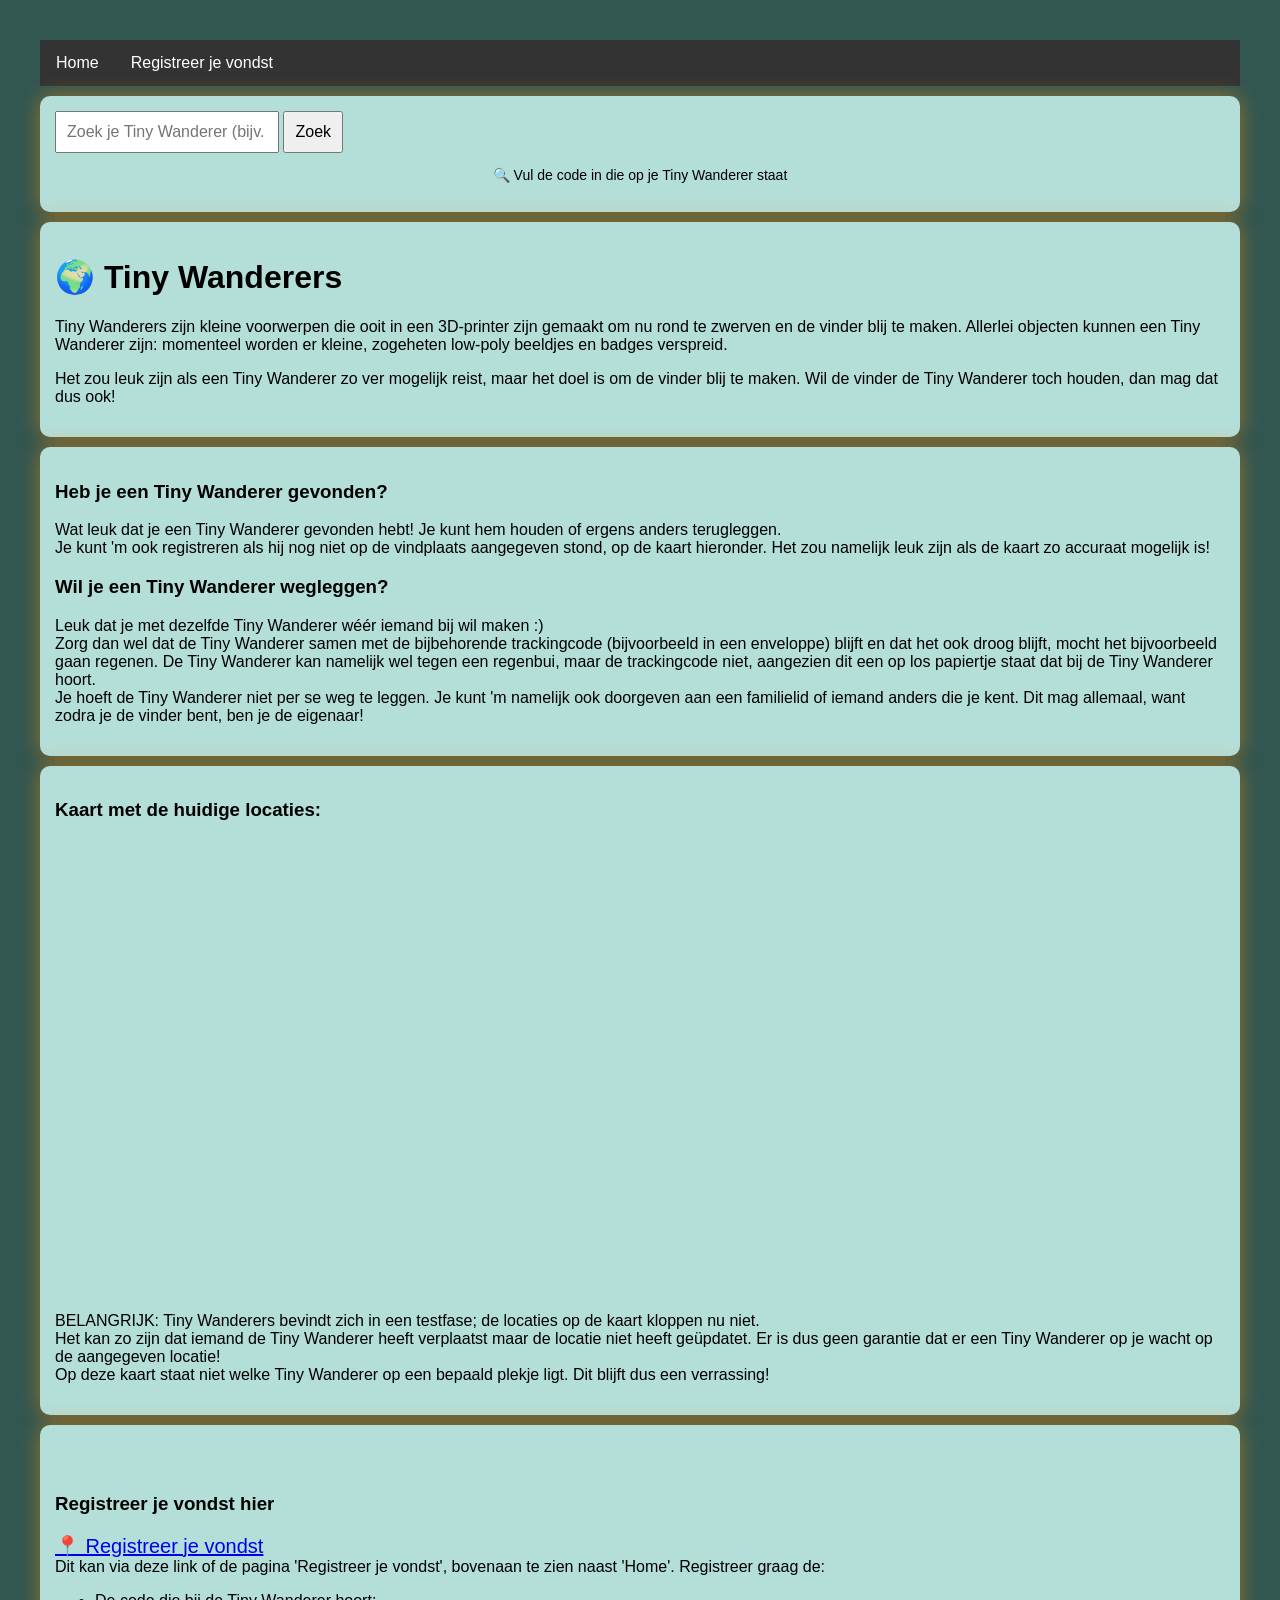
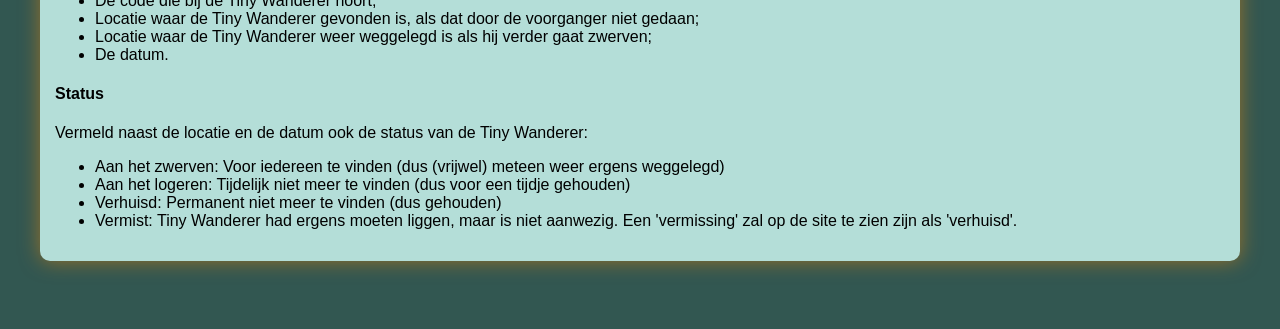
==== index.html @ 5d32182e "Update index.html" ====
<!DOCTYPE html>
<html>
<head>
  <title>Tiny Wanderers</title>
  <link rel="stylesheet" href="style.css">
  <meta name="viewport" content="width=device-width, initial-scale=1.0">
</head>
<body style="font-family: Arial; text-align: center; padding: 40px; text-align:start;">
<nav>
    <ul>
        <li><a href="/">Home</a></li>
        <li><a href="/track">Registreer je vondst</a></li>
    </ul>
</nav>
  <div class="card">
    <input type="text" id="searchInput" placeholder="Zoek je Tiny Wanderer (bijv. TW-001)">
    <button onclick="searchCode()">Zoek</button>
      <p style="text-align:center; font-size: 14px;">
  🔍   Vul de code in die op je Tiny Wanderer staat
      </p>
  </div>
  <div class="card">
    <h1>🌍 Tiny Wanderers</h1>
  
    <p style="text-align:start;">
    Tiny Wanderers zijn kleine voorwerpen die ooit in een 3D-printer zijn gemaakt om nu rond te zwerven en de vinder blij te maken.
    Allerlei objecten kunnen een Tiny Wanderer zijn: momenteel worden er kleine, zogeheten low-poly beeldjes en badges verspreid.
    </p>
    <p style="text-align:start;">
      Het zou leuk zijn als een Tiny Wanderer zo ver mogelijk reist, maar het doel is om de vinder blij te maken.
      Wil de vinder de Tiny Wanderer toch houden, dan mag dat dus ook!
    </p>
  </div>

  <div class="card">
    <p style="text-align:start;">
      <h3>Heb je een Tiny Wanderer gevonden?</h3>
      Wat leuk dat je een Tiny Wanderer gevonden hebt! Je kunt hem houden of ergens anders terugleggen. 
      <br>
      Je kunt 'm ook registreren als hij nog niet op de vindplaats aangegeven stond, op de kaart hieronder.
      Het zou namelijk leuk zijn als de kaart zo accuraat mogelijk is!
    </p>
    <p style="text-align:start;">
      <h3>Wil je een Tiny Wanderer wegleggen?</h3>
      Leuk dat je met dezelfde Tiny Wanderer wéér iemand bij wil maken :)
      <br>
      Zorg dan wel dat de Tiny Wanderer samen met de bijbehorende trackingcode (bijvoorbeeld in een enveloppe) blijft en dat het ook droog blijft, mocht het bijvoorbeeld gaan regenen.
      De Tiny Wanderer kan namelijk wel tegen een regenbui, maar de trackingcode niet, aangezien dit een op los papiertje staat dat bij de Tiny Wanderer hoort.
      <br>
      Je hoeft de Tiny Wanderer niet per se weg te leggen. Je kunt 'm namelijk ook doorgeven aan een familielid of iemand anders die je kent.
      Dit mag allemaal, want zodra je de vinder bent, ben je de eigenaar!
      </p>
    </div>

  <div class="card">
    <p style="text-align:start;">
      <h3>Kaart met de huidige locaties:</h3>
      <br>
      <iframe width="600" height="450" src="https://lookerstudio.google.com/embed/reporting/001e4517-e9d0-4b11-9407-870922b4c009/page/oHtuF&refresh=60" frameborder="0" style="border:0" allowfullscreen sandbox="allow-storage-access-by-user-activation allow-scripts allow-same-origin allow-popups allow-popups-to-escape-sandbox"></iframe>
      <br>
      BELANGRIJK: Tiny Wanderers bevindt zich in een testfase; de locaties op de kaart kloppen nu niet.
      <br>
      Het kan zo zijn dat iemand de Tiny Wanderer heeft verplaatst maar de locatie niet heeft geüpdatet. Er is dus geen garantie dat er een Tiny Wanderer op je wacht op de aangegeven locatie!
      <br>
      Op deze kaart staat niet welke Tiny Wanderer op een bepaald plekje ligt. Dit blijft dus een verrassing!
    </p>
  </div>

  <div  class="card">
  <p style="text-align:start;">
    <br>
    <h3> Registreer je vondst hier</h3>
        <a href="/track" style="font-size: 20px;">
    📍 Registreer je vondst
        <br>
  </a>
    Dit kan via deze link of de pagina 'Registreer je vondst', bovenaan te zien naast 'Home'. Registreer graag de:
    <ul style="text-align:start;">
      <li>De code die bij de Tiny Wanderer hoort;</li>
      <li>Locatie waar de Tiny Wanderer gevonden is, als dat door de voorganger niet gedaan;</li>
      <li>Locatie waar de Tiny Wanderer weer weggelegd is als hij verder gaat zwerven;</li>
      <li>De datum.</li>
    </ul>
  <h4>Status</h4>
    Vermeld naast de locatie en de datum ook de status van de Tiny Wanderer: 
    <ul style="text-align:start;">
      <li>Aan het zwerven: Voor iedereen te vinden (dus (vrijwel) meteen weer ergens weggelegd) </li> 
      <li>Aan het logeren: Tijdelijk niet meer te vinden (dus voor een tijdje gehouden) </li>
      <li>Verhuisd: Permanent niet meer te vinden (dus gehouden) </li>
      <li>Vermist: Tiny Wanderer had ergens moeten liggen, maar is niet aanwezig. Een 'vermissing' zal op de site te zien zijn als 'verhuisd'. </li>
    </ul>
  </p>
</div>
  
  <br>

  
  <script>
  function searchCode() {
    let input = document.getElementById("searchInput").value.trim().toUpperCase();
  
    // basis validatie
    if (!input.startsWith("TW-")) {
      alert("Gebruik een code die start met 'TW-'.");
      return;
    }
  
    // alleen eerste deel gebruiken (TW-001)
    const shortCode = input.split("-").slice(0,2).join("-");
  
    window.location.href = "/" + shortCode;
  }
  </script>
   <script>
  document.getElementById("searchInput").addEventListener("keypress", function(e) {
    if (e.key === "Enter") {
      searchCode();
    }
  });
  </script>
</body>
</html>
---- style.css ----
nav ul {
    list-style-type: none; /* Verwijdert opsommingstekens */
    margin: 0;
    padding: 0;
    background-color: #333;
    overflow: hidden;
}

nav li {
    float: left; /* Zorgt voor een horizontaal menu */
}

nav li a {
    display: block;
    color: white;
    text-align: start;
    padding: 14px 16px;
    text-decoration: none; /* Verwijdert onderstreping */
}

nav li a:hover {
    background-color: #111; /* Kleur bij 'hover' */
}

body {
  font-family: Arial, sans-serif;
  background: rgba(50, 87, 81, 1.0);
  margin: 0;
  padding: 20px;
}

.container {
  max-width: 800px;
  margin: auto;
}

.card {
  background: rgba(180, 222, 216, 1.0); /* lichter groen */
  padding: 15px;
  margin: 10px 0;
  border-radius: 10px;
  box-shadow: 0 0 20px rgba(255, 140, 0, 0.5); /* oranje glow */
}

h1, h2 {
  text-align: start;
}

.stat {
  font-size: 18px;
  margin: 5px 0;
}

.message {
  font-style: italic;
  color: #555;
}
.navbar {
  display: flex;
  justify-content: center;
  gap: 10px;
  margin-bottom: 20px;
}

#searchInput {
  padding: 10px;
  font-size: 16px;
  width: 200px;
}

button {
  padding: 10px;
  font-size: 16px;
  cursor: pointer;
}
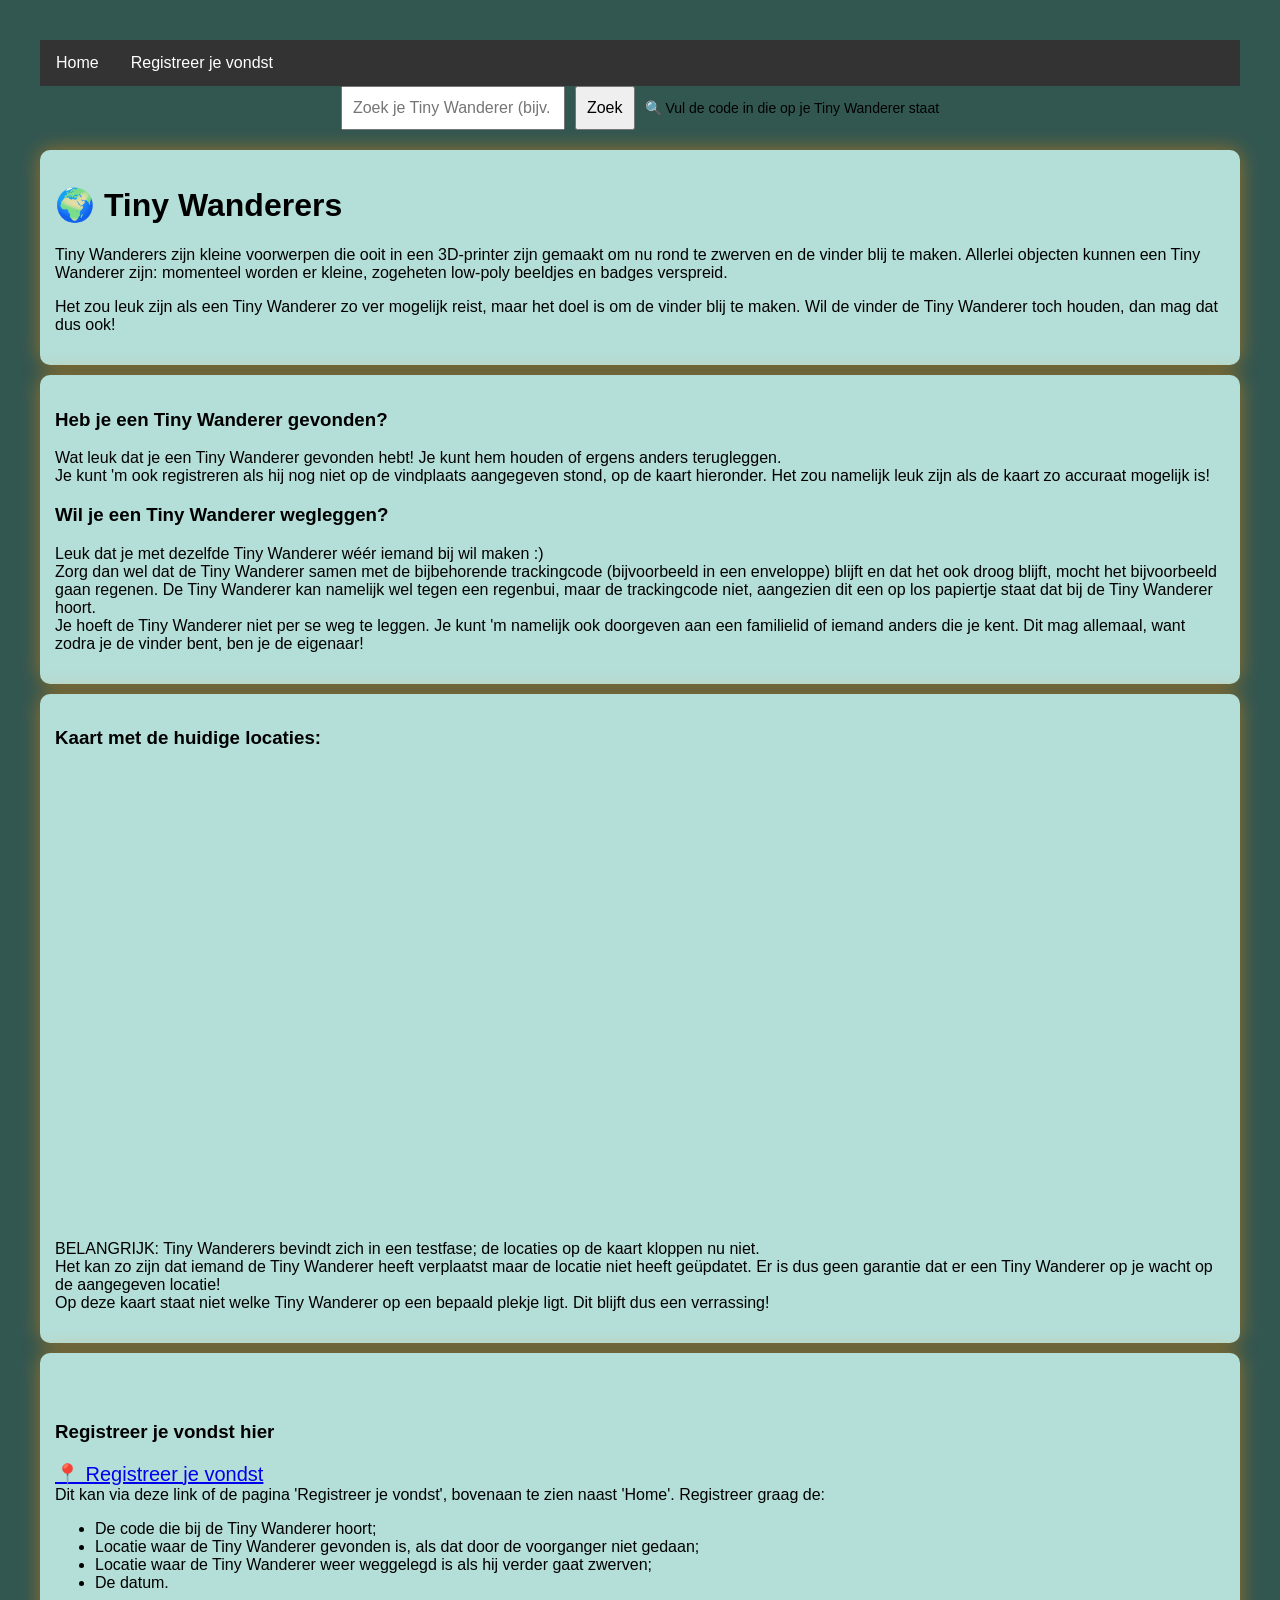
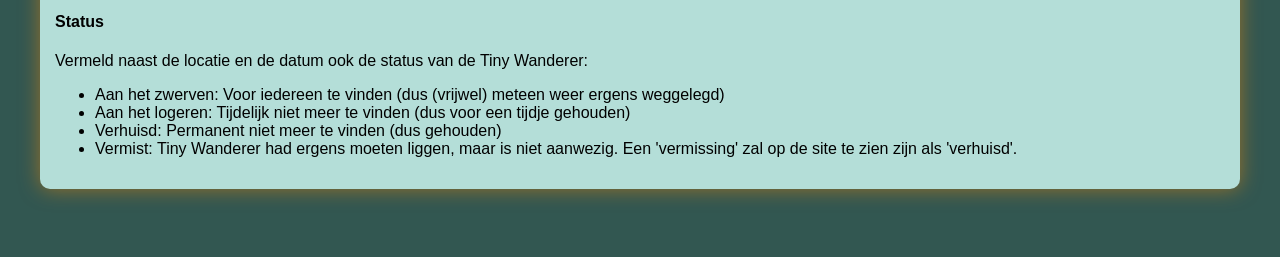
==== commit f6c9be67: "Update index.html" ====
--- a/index.html
+++ b/index.html
@@ -12,7 +12,7 @@
         <li><a href="/track">Registreer je vondst</a></li>
     </ul>
 </nav>
-  <div class="card">
+  <div class="navbar">
     <input type="text" id="searchInput" placeholder="Zoek je Tiny Wanderer (bijv. TW-001)">
     <button onclick="searchCode()">Zoek</button>
       <p style="text-align:center; font-size: 14px;">
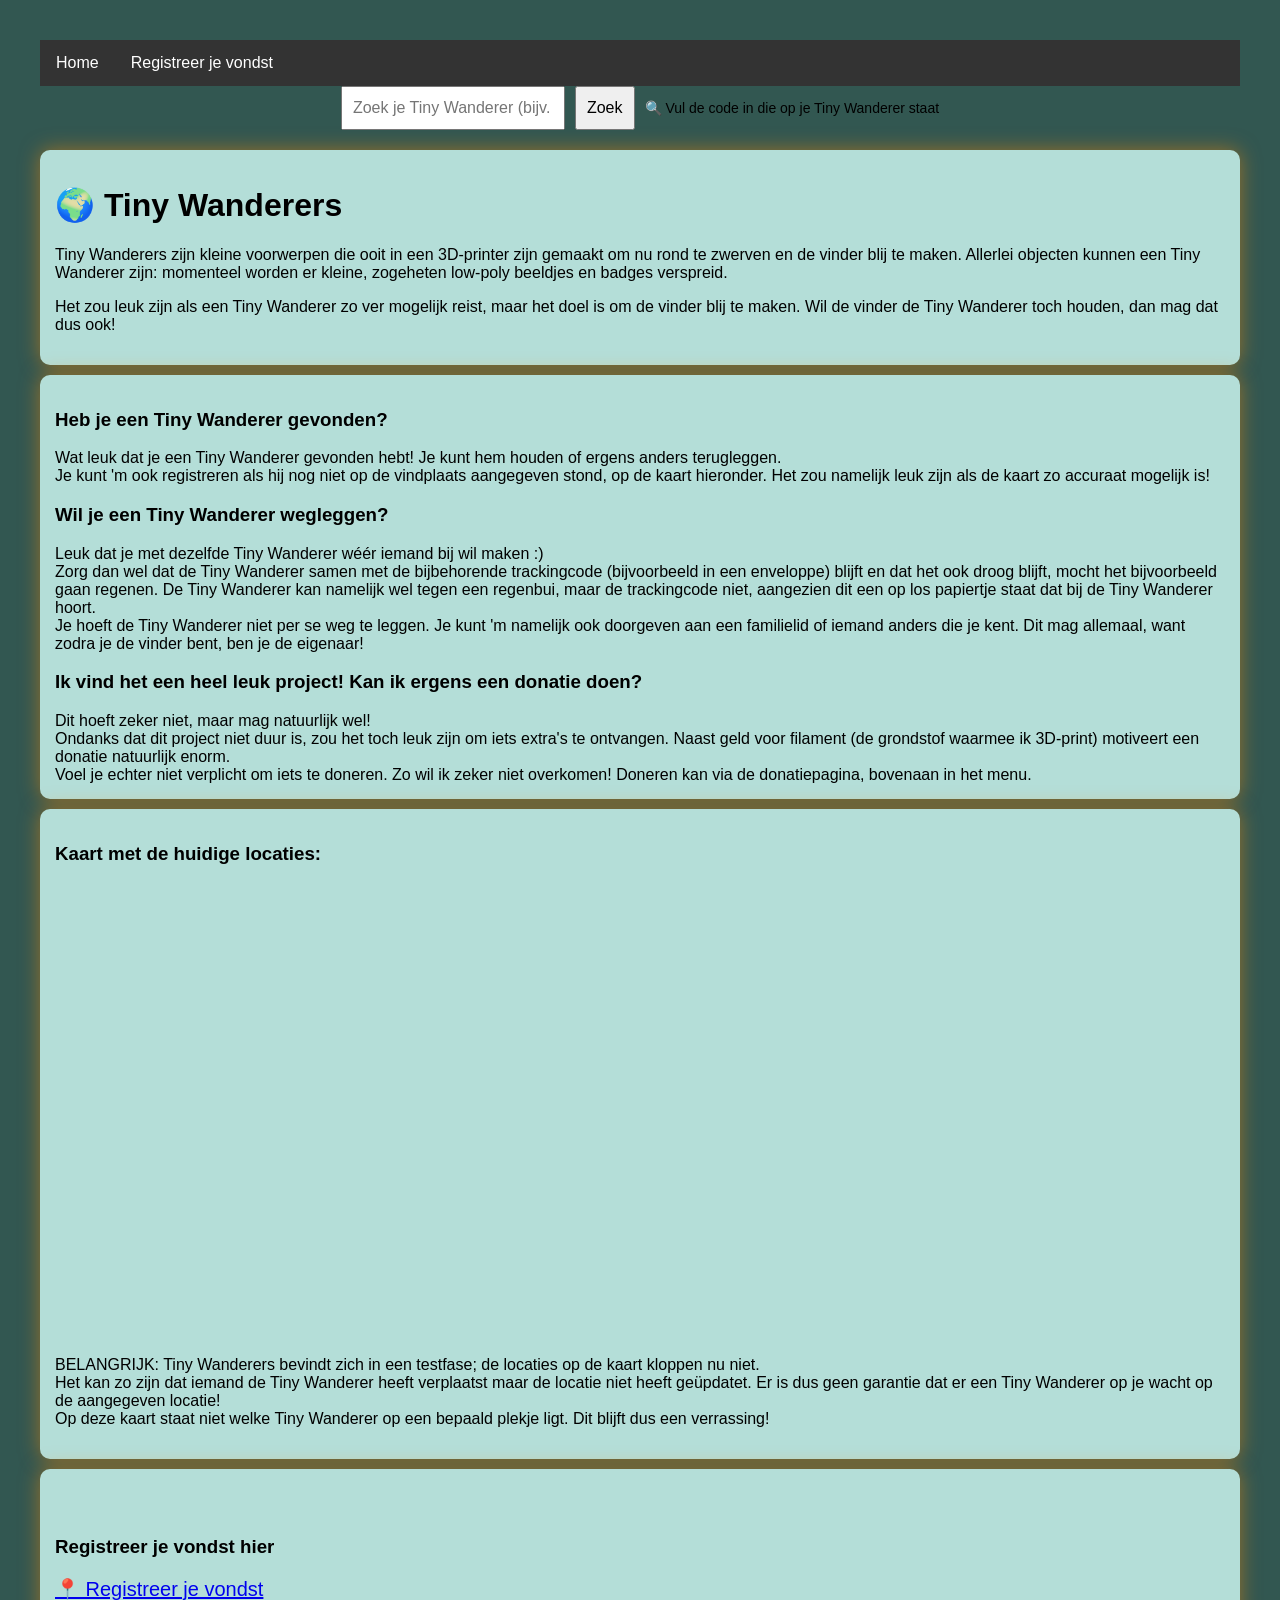
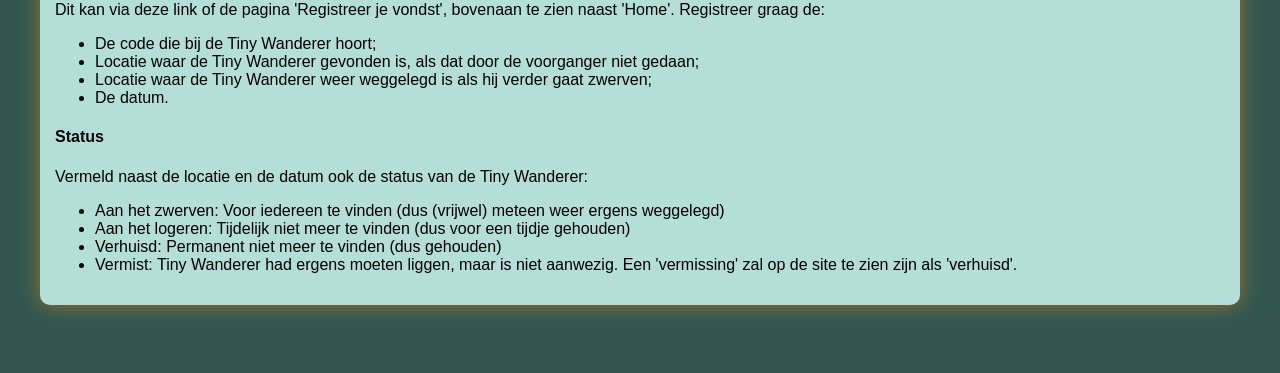
==== commit d56600bf: "Update index.html" ====
--- a/index.html
+++ b/index.html
@@ -50,6 +50,17 @@
       Je hoeft de Tiny Wanderer niet per se weg te leggen. Je kunt 'm namelijk ook doorgeven aan een familielid of iemand anders die je kent.
       Dit mag allemaal, want zodra je de vinder bent, ben je de eigenaar!
       </p>
+     <p style="text-align:start;">
+       <h3>Ik vind het een heel leuk project! Kan ik ergens een donatie doen?</h3>
+       Dit hoeft zeker niet, maar mag natuurlijk wel!
+       <br> 
+       Ondanks dat dit project niet duur is, zou het toch leuk zijn om iets extra's te ontvangen.
+       Naast geld voor filament (de grondstof waarmee ik 3D-print) motiveert een donatie natuurlijk enorm.
+       <br>
+       Voel je echter niet verplicht om iets te doneren. Zo wil ik zeker niet overkomen! Doneren kan via de donatiepagina, bovenaan in het menu.
+      
+
+        
     </div>
 
   <div class="card">
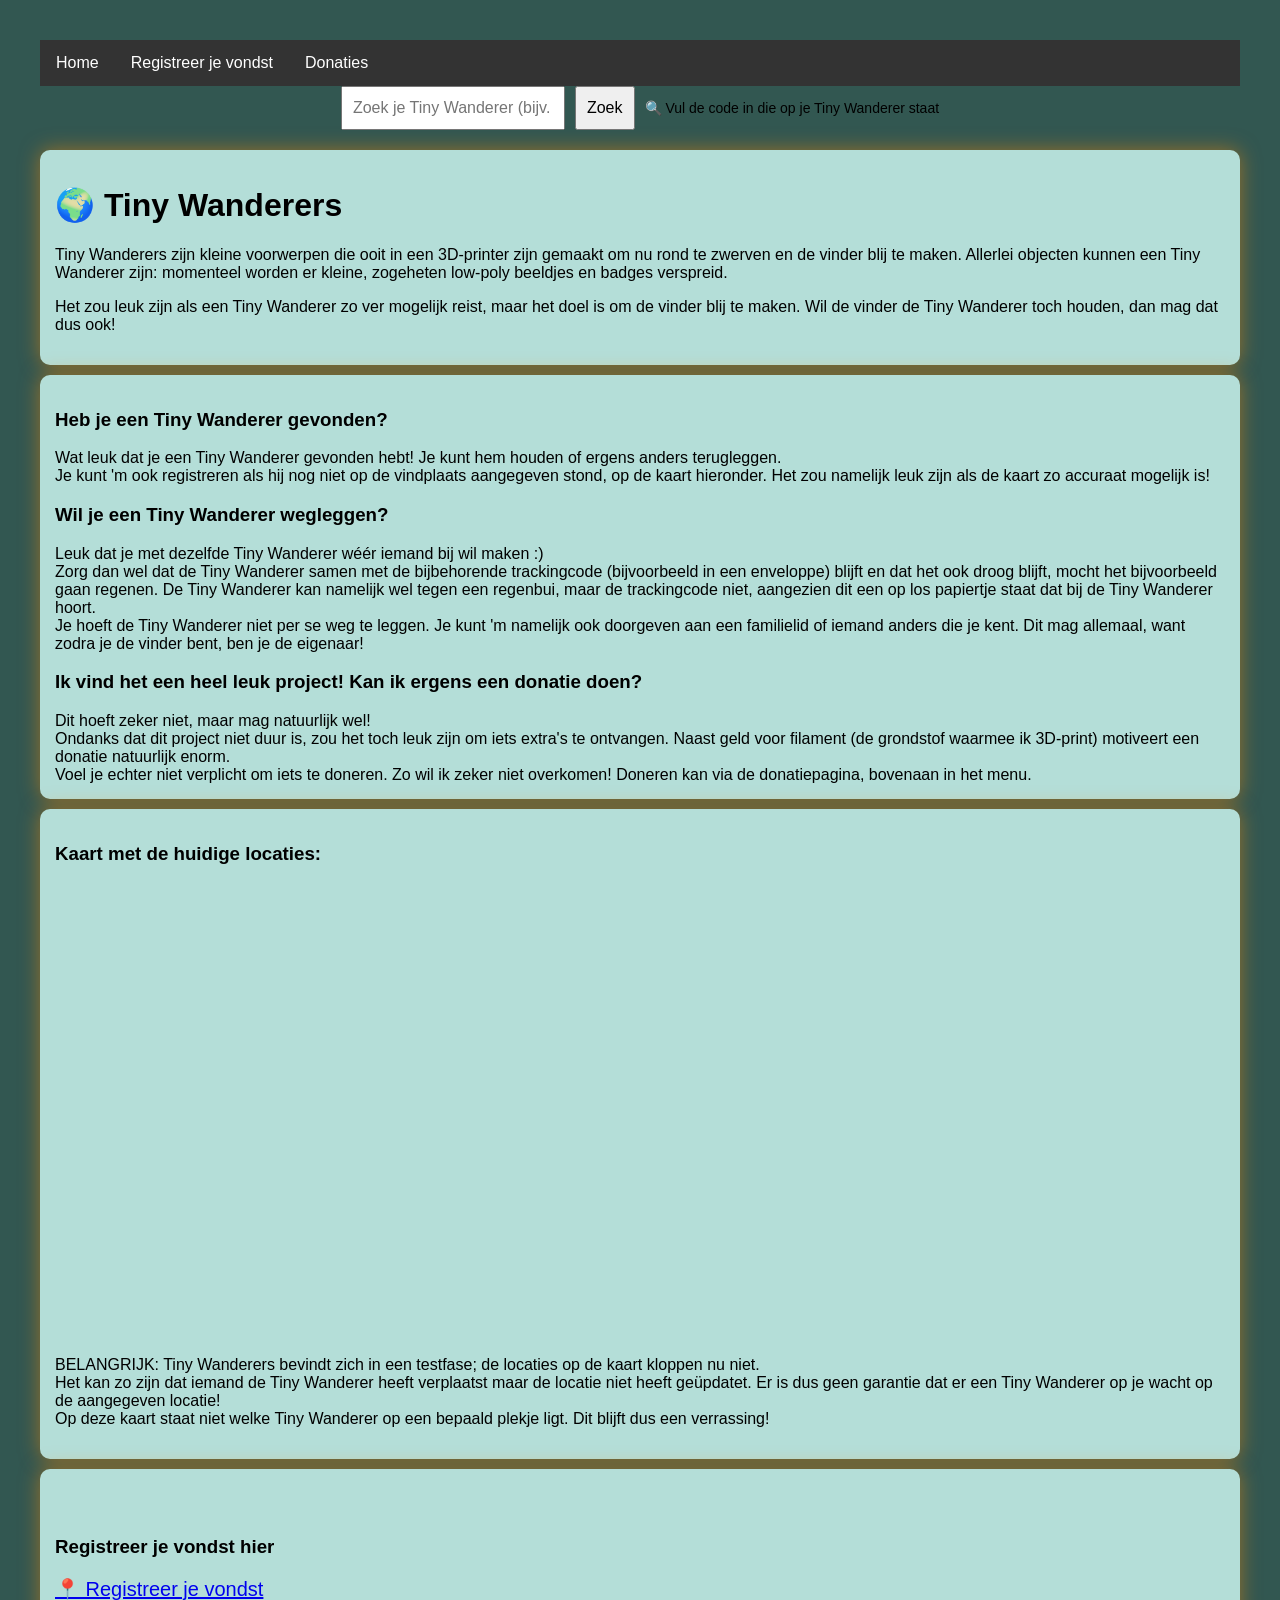
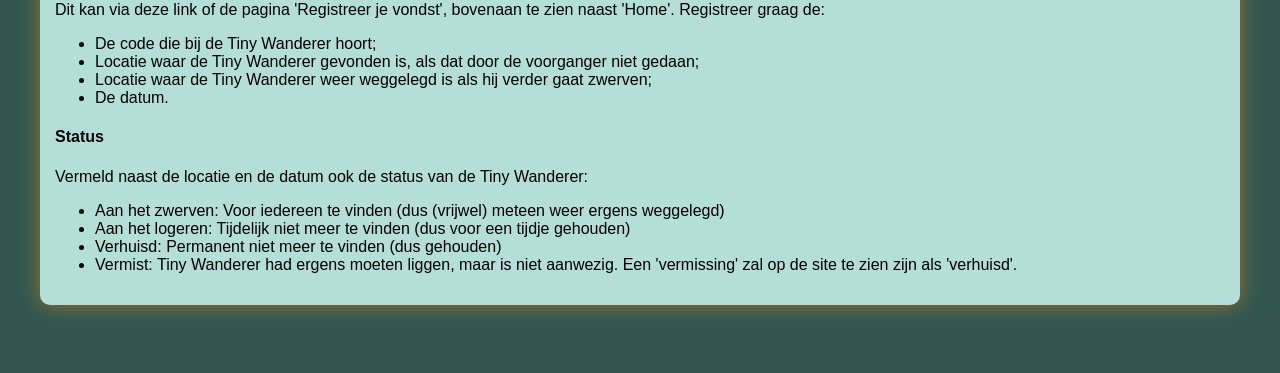
==== commit 004b4d63: "Update index.html" ====
--- a/index.html
+++ b/index.html
@@ -10,6 +10,7 @@
     <ul>
         <li><a href="/">Home</a></li>
         <li><a href="/track">Registreer je vondst</a></li>
+        <li><a href="/donations">Donaties</a></li>
     </ul>
 </nav>
   <div class="navbar">
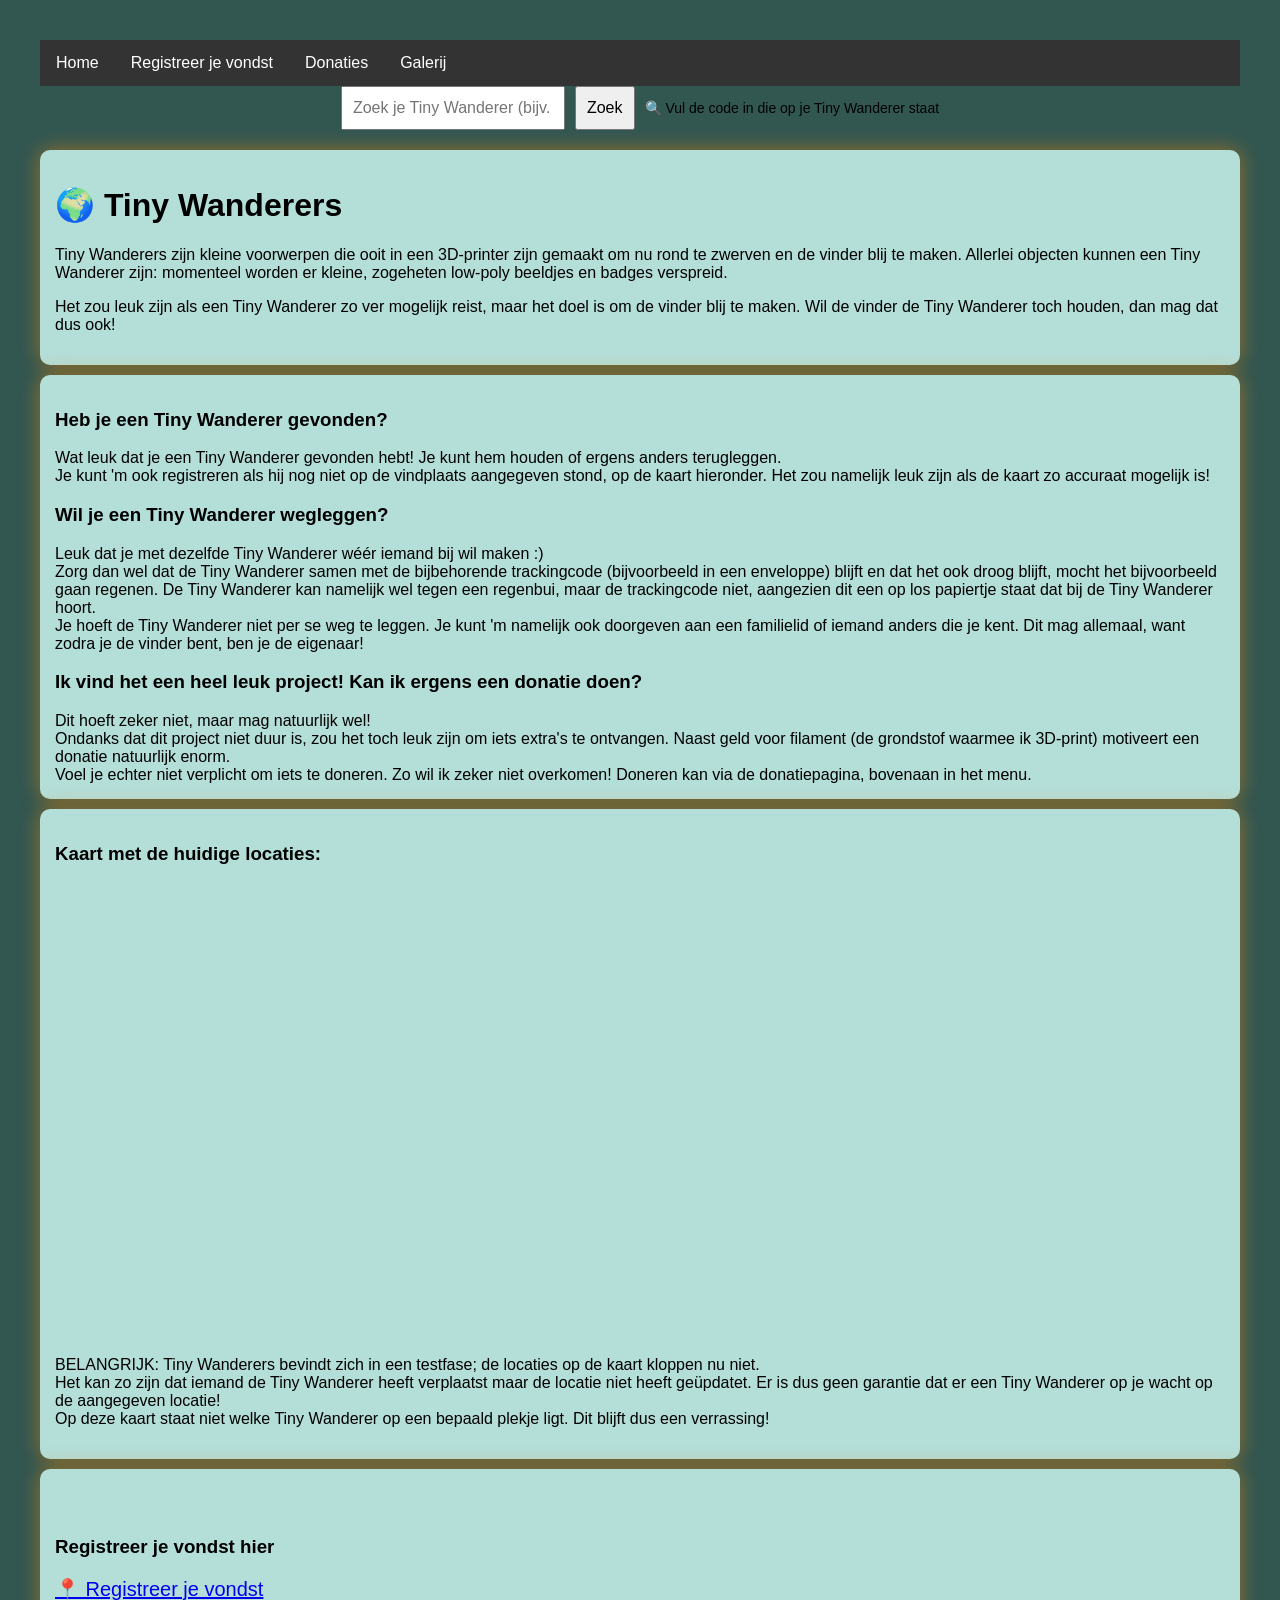
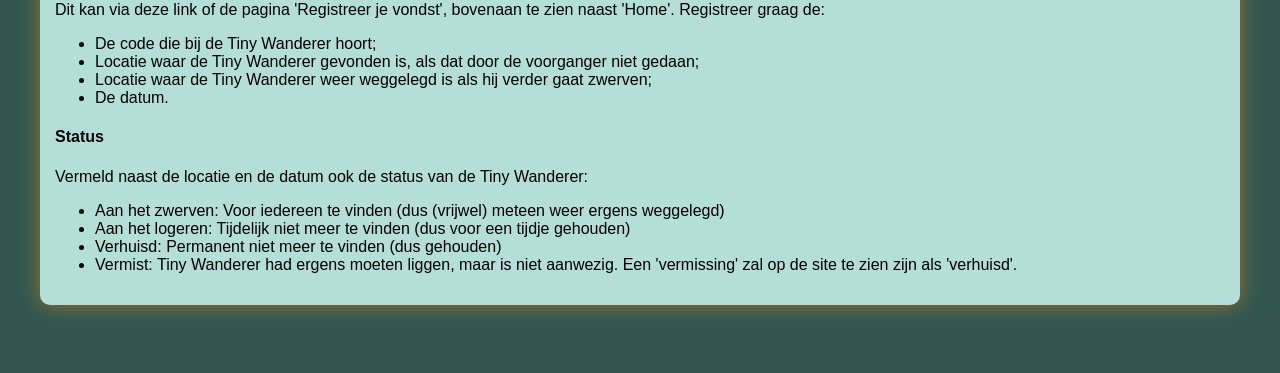
==== commit 705003b4: "Update index.html" ====
--- a/index.html
+++ b/index.html
@@ -11,6 +11,7 @@
         <li><a href="/">Home</a></li>
         <li><a href="/track">Registreer je vondst</a></li>
         <li><a href="/donations">Donaties</a></li>
+        <li><a href="/gallery">Galerij</a></li>
     </ul>
 </nav>
   <div class="navbar">
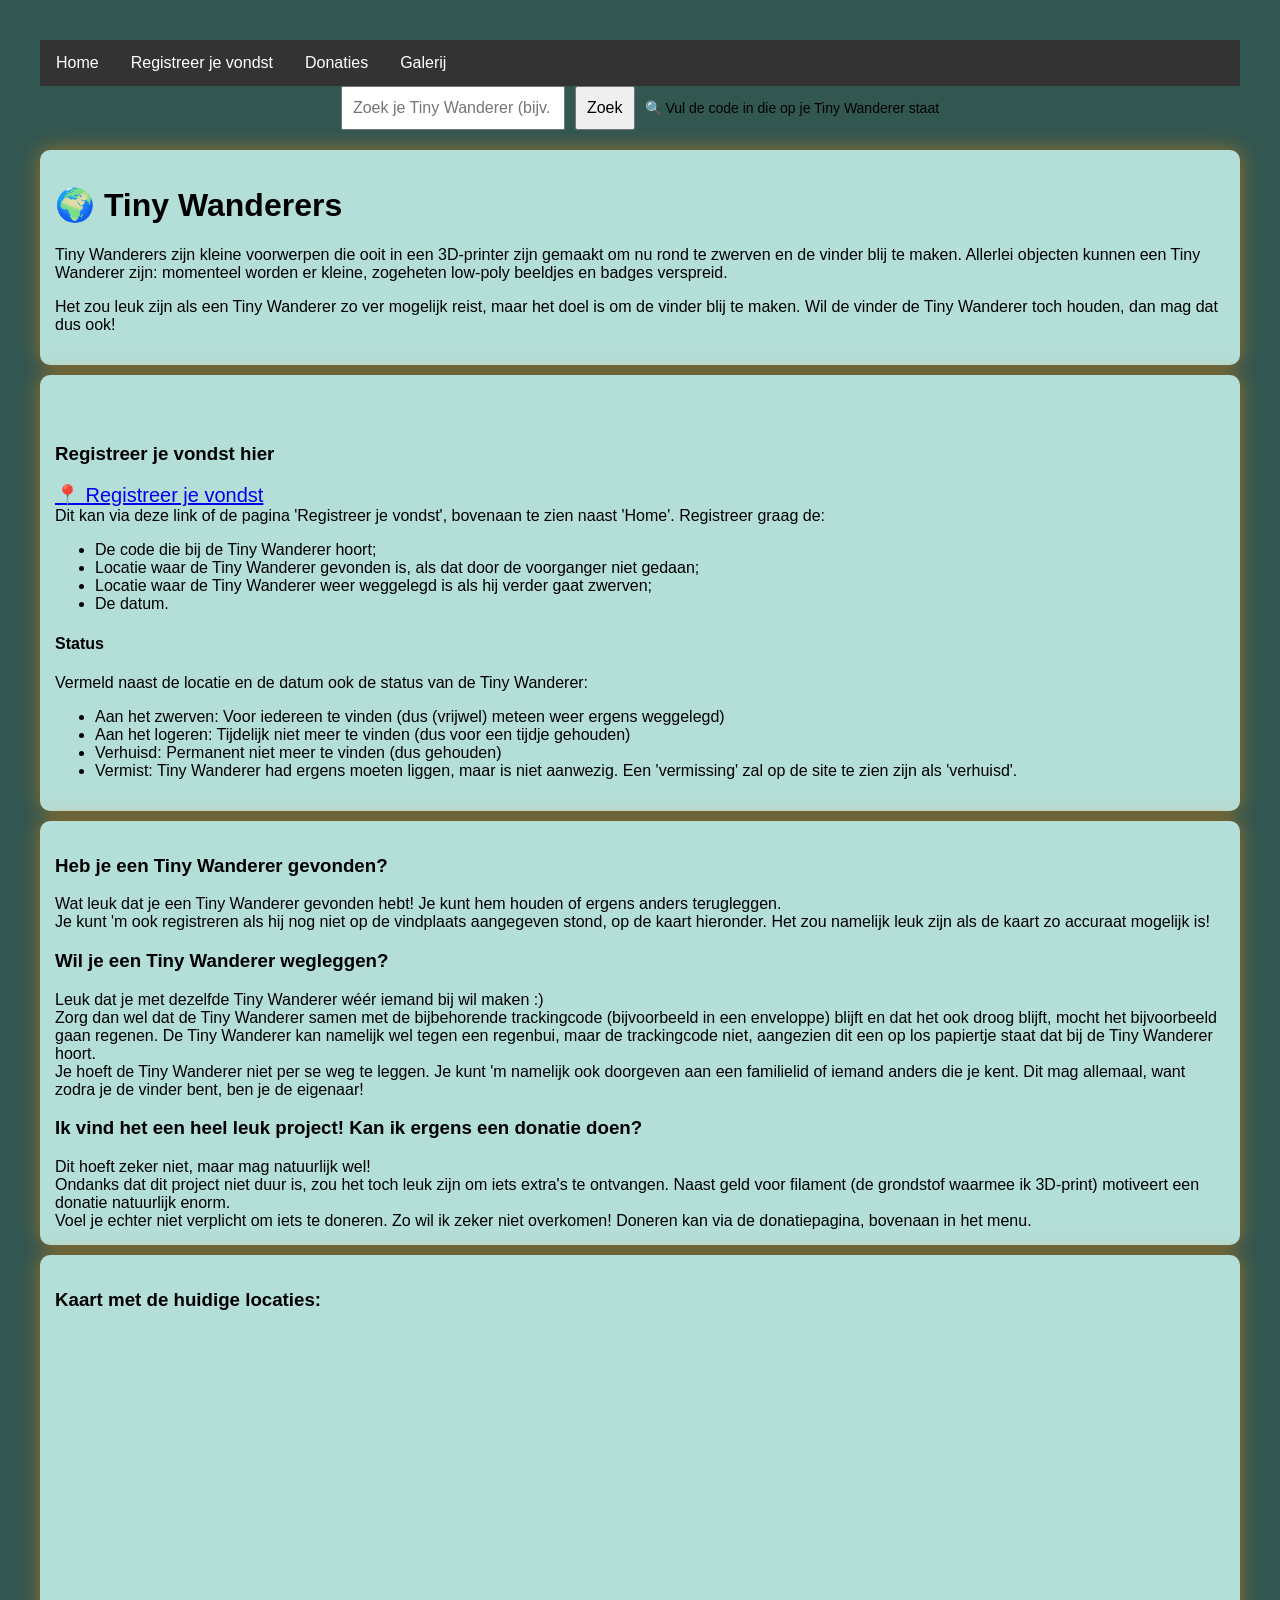
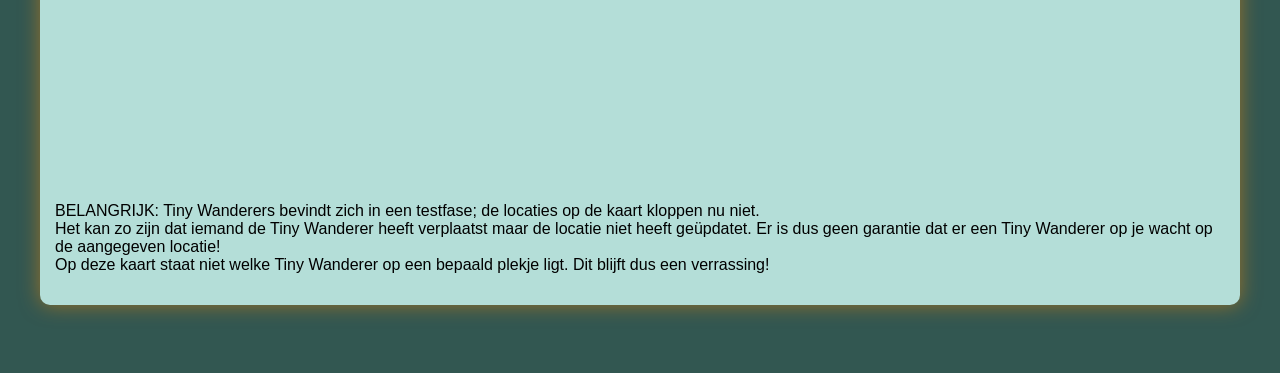
==== commit 490f0a91: "Update index.html" ====
--- a/index.html
+++ b/index.html
@@ -33,7 +33,31 @@
       Wil de vinder de Tiny Wanderer toch houden, dan mag dat dus ook!
     </p>
   </div>
-
+  <div  class="card">
+  <p style="text-align:start;">
+    <br>
+    <h3> Registreer je vondst hier</h3>
+        <a href="/track" style="font-size: 20px;">
+    📍 Registreer je vondst
+        <br>
+  </a>
+    Dit kan via deze link of de pagina 'Registreer je vondst', bovenaan te zien naast 'Home'. Registreer graag de:
+    <ul style="text-align:start;">
+      <li>De code die bij de Tiny Wanderer hoort;</li>
+      <li>Locatie waar de Tiny Wanderer gevonden is, als dat door de voorganger niet gedaan;</li>
+      <li>Locatie waar de Tiny Wanderer weer weggelegd is als hij verder gaat zwerven;</li>
+      <li>De datum.</li>
+    </ul>
+  <h4>Status</h4>
+    Vermeld naast de locatie en de datum ook de status van de Tiny Wanderer: 
+    <ul style="text-align:start;">
+      <li>Aan het zwerven: Voor iedereen te vinden (dus (vrijwel) meteen weer ergens weggelegd) </li> 
+      <li>Aan het logeren: Tijdelijk niet meer te vinden (dus voor een tijdje gehouden) </li>
+      <li>Verhuisd: Permanent niet meer te vinden (dus gehouden) </li>
+      <li>Vermist: Tiny Wanderer had ergens moeten liggen, maar is niet aanwezig. Een 'vermissing' zal op de site te zien zijn als 'verhuisd'. </li>
+    </ul>
+  </p>
+</div>
   <div class="card">
     <p style="text-align:start;">
       <h3>Heb je een Tiny Wanderer gevonden?</h3>
@@ -78,32 +102,6 @@
       Op deze kaart staat niet welke Tiny Wanderer op een bepaald plekje ligt. Dit blijft dus een verrassing!
     </p>
   </div>
-
-  <div  class="card">
-  <p style="text-align:start;">
-    <br>
-    <h3> Registreer je vondst hier</h3>
-        <a href="/track" style="font-size: 20px;">
-    📍 Registreer je vondst
-        <br>
-  </a>
-    Dit kan via deze link of de pagina 'Registreer je vondst', bovenaan te zien naast 'Home'. Registreer graag de:
-    <ul style="text-align:start;">
-      <li>De code die bij de Tiny Wanderer hoort;</li>
-      <li>Locatie waar de Tiny Wanderer gevonden is, als dat door de voorganger niet gedaan;</li>
-      <li>Locatie waar de Tiny Wanderer weer weggelegd is als hij verder gaat zwerven;</li>
-      <li>De datum.</li>
-    </ul>
-  <h4>Status</h4>
-    Vermeld naast de locatie en de datum ook de status van de Tiny Wanderer: 
-    <ul style="text-align:start;">
-      <li>Aan het zwerven: Voor iedereen te vinden (dus (vrijwel) meteen weer ergens weggelegd) </li> 
-      <li>Aan het logeren: Tijdelijk niet meer te vinden (dus voor een tijdje gehouden) </li>
-      <li>Verhuisd: Permanent niet meer te vinden (dus gehouden) </li>
-      <li>Vermist: Tiny Wanderer had ergens moeten liggen, maar is niet aanwezig. Een 'vermissing' zal op de site te zien zijn als 'verhuisd'. </li>
-    </ul>
-  </p>
-</div>
   
   <br>
 
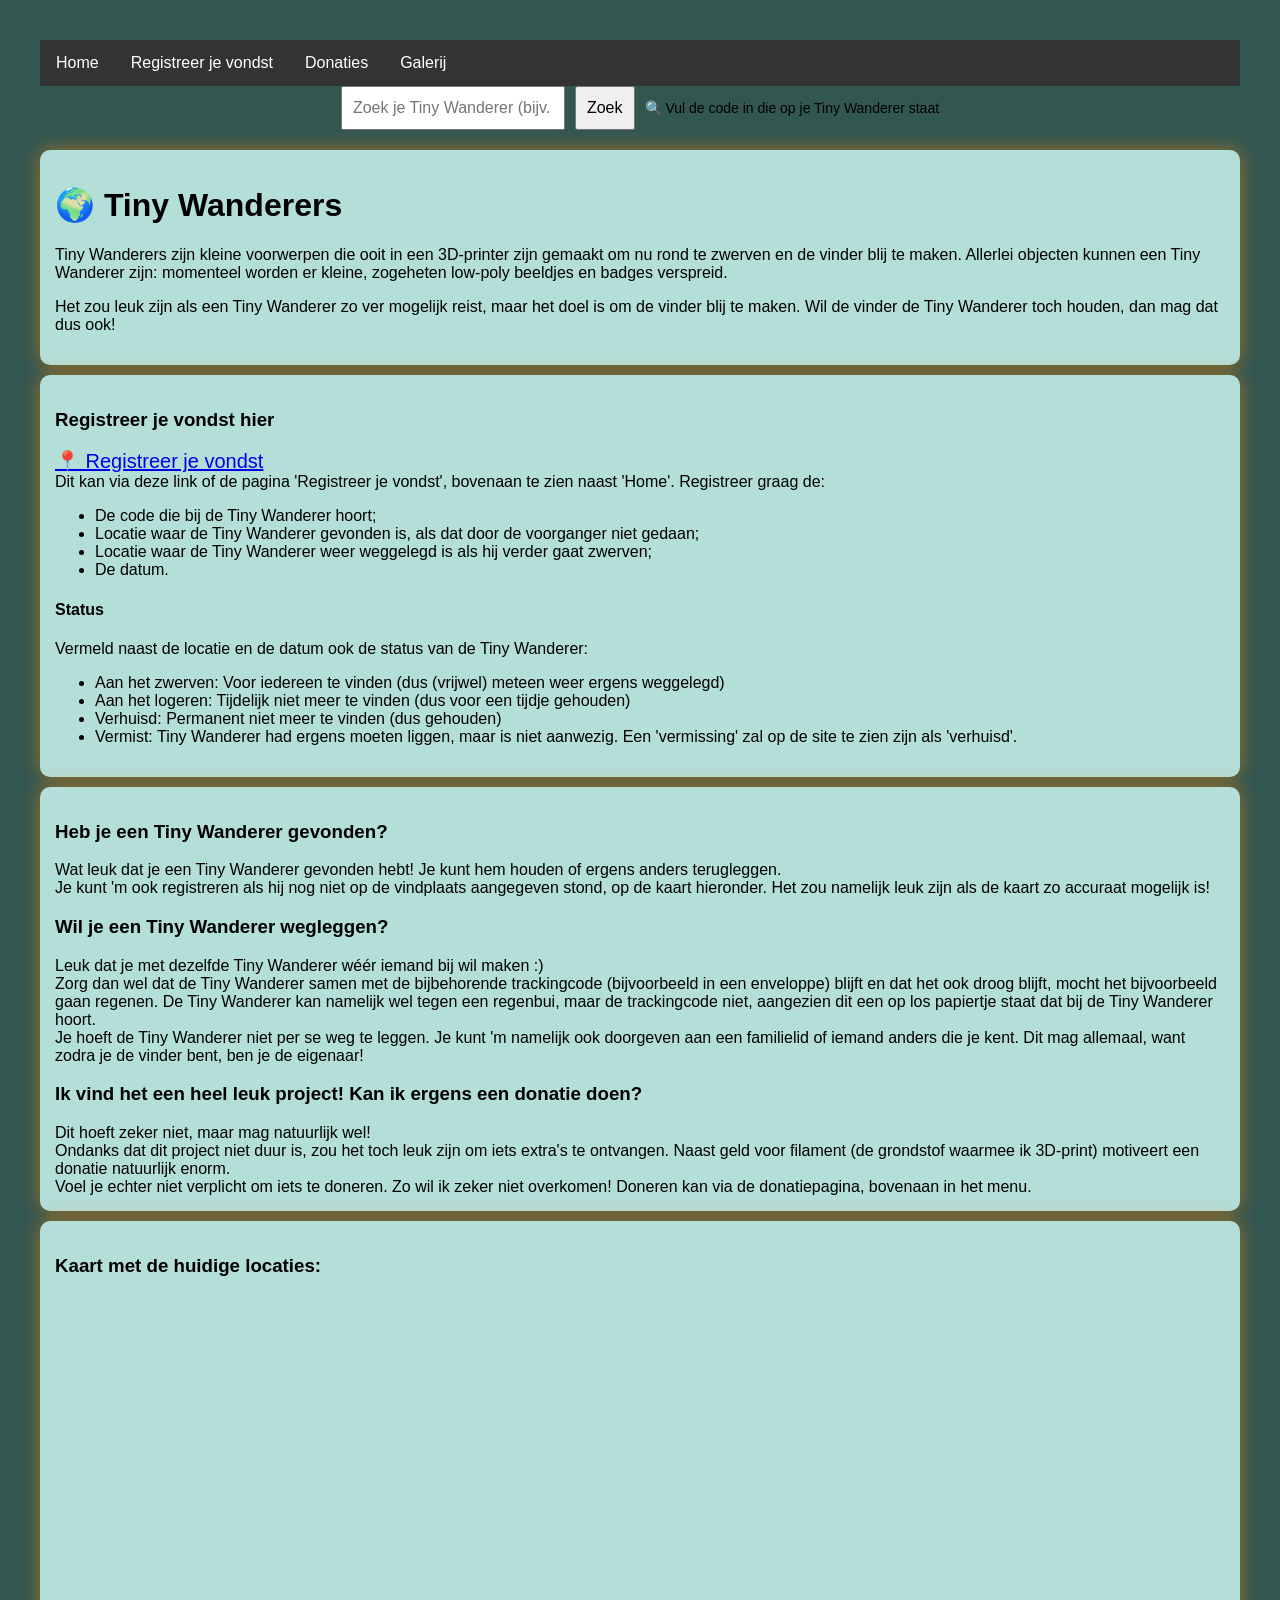
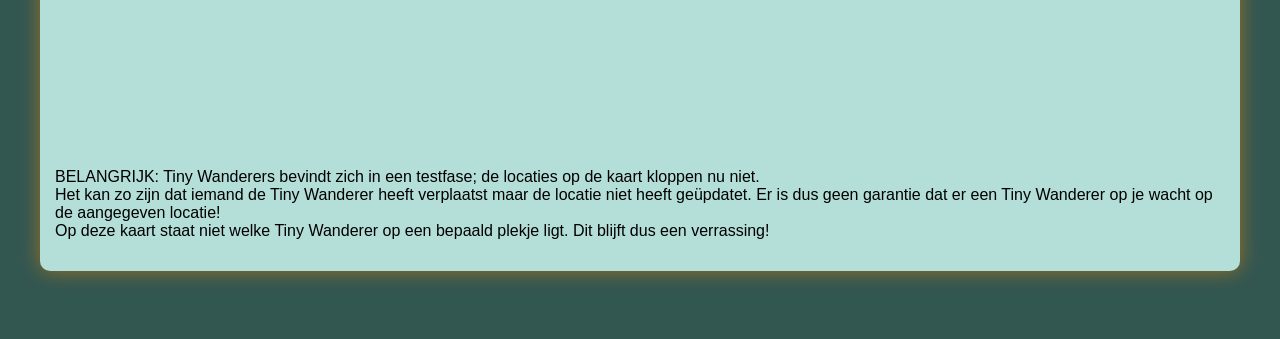
==== commit a764ca08: "Update index.html" ====
--- a/index.html
+++ b/index.html
@@ -35,7 +35,6 @@
   </div>
   <div  class="card">
   <p style="text-align:start;">
-    <br>
     <h3> Registreer je vondst hier</h3>
         <a href="/track" style="font-size: 20px;">
     📍 Registreer je vondst
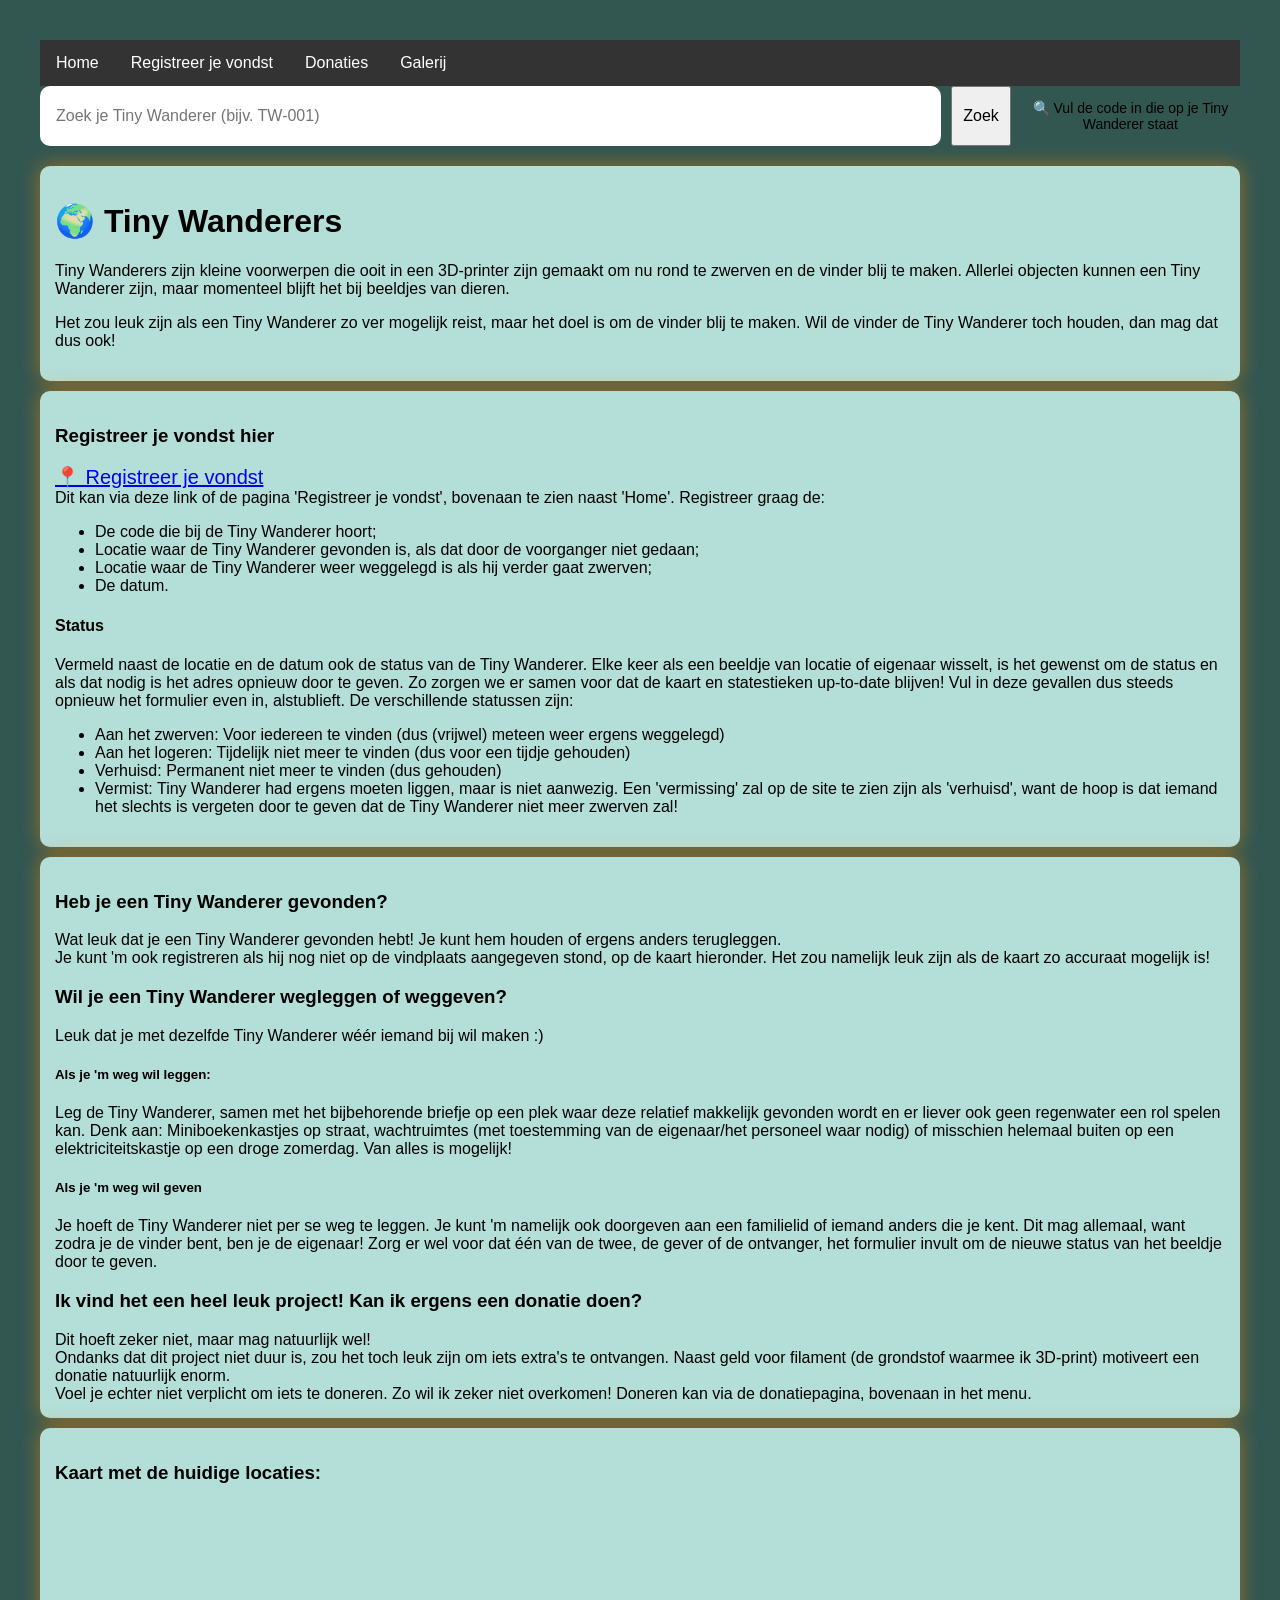
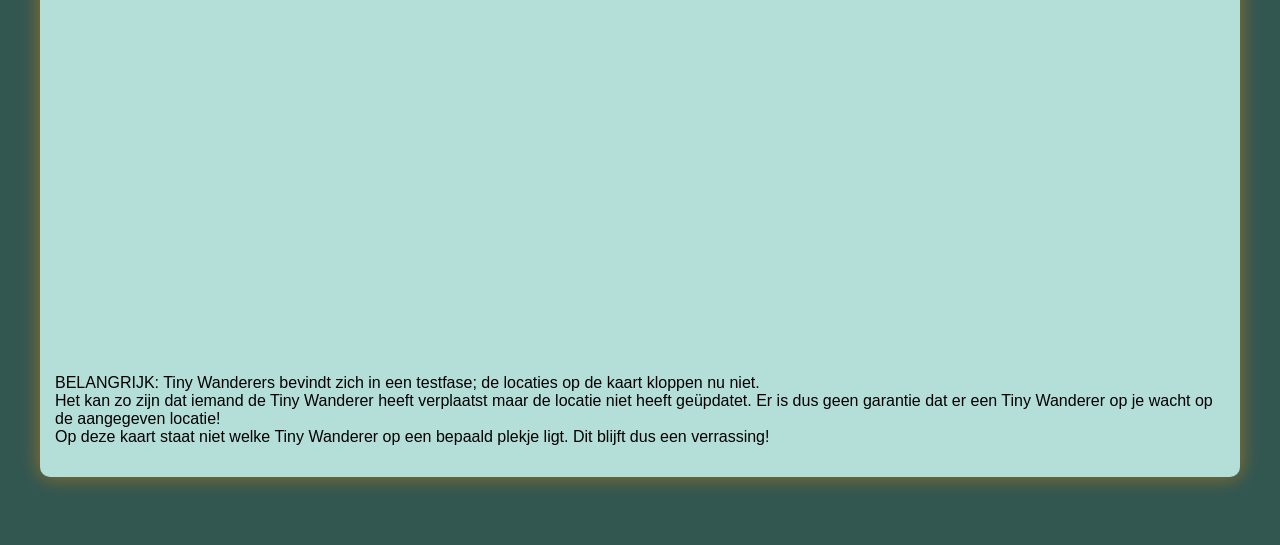
==== commit ea32d527: "Update index.html" ====
--- a/index.html
+++ b/index.html
@@ -26,7 +26,7 @@
   
     <p style="text-align:start;">
     Tiny Wanderers zijn kleine voorwerpen die ooit in een 3D-printer zijn gemaakt om nu rond te zwerven en de vinder blij te maken.
-    Allerlei objecten kunnen een Tiny Wanderer zijn: momenteel worden er kleine, zogeheten low-poly beeldjes en badges verspreid.
+    Allerlei objecten kunnen een Tiny Wanderer zijn, maar momenteel blijft het bij beeldjes van dieren.
     </p>
     <p style="text-align:start;">
       Het zou leuk zijn als een Tiny Wanderer zo ver mogelijk reist, maar het doel is om de vinder blij te maken.
@@ -48,12 +48,13 @@
       <li>De datum.</li>
     </ul>
   <h4>Status</h4>
-    Vermeld naast de locatie en de datum ook de status van de Tiny Wanderer: 
+    Vermeld naast de locatie en de datum ook de status van de Tiny Wanderer. Elke keer als een beeldje van locatie of eigenaar wisselt, is het gewenst om de status en als dat nodig is het adres opnieuw door te geven.
+    Zo zorgen we er samen voor dat de kaart en statestieken up-to-date blijven! Vul in deze gevallen dus steeds opnieuw het formulier even in, alstublieft. De verschillende statussen zijn:
     <ul style="text-align:start;">
       <li>Aan het zwerven: Voor iedereen te vinden (dus (vrijwel) meteen weer ergens weggelegd) </li> 
       <li>Aan het logeren: Tijdelijk niet meer te vinden (dus voor een tijdje gehouden) </li>
       <li>Verhuisd: Permanent niet meer te vinden (dus gehouden) </li>
-      <li>Vermist: Tiny Wanderer had ergens moeten liggen, maar is niet aanwezig. Een 'vermissing' zal op de site te zien zijn als 'verhuisd'. </li>
+      <li>Vermist: Tiny Wanderer had ergens moeten liggen, maar is niet aanwezig. Een 'vermissing' zal op de site te zien zijn als 'verhuisd', want de hoop is dat iemand het slechts is vergeten door te geven dat de Tiny Wanderer niet meer zwerven zal!</li>
     </ul>
   </p>
 </div>
@@ -66,14 +67,17 @@
       Het zou namelijk leuk zijn als de kaart zo accuraat mogelijk is!
     </p>
     <p style="text-align:start;">
-      <h3>Wil je een Tiny Wanderer wegleggen?</h3>
+      <h3>Wil je een Tiny Wanderer wegleggen of weggeven?</h3>
       Leuk dat je met dezelfde Tiny Wanderer wéér iemand bij wil maken :)
       <br>
-      Zorg dan wel dat de Tiny Wanderer samen met de bijbehorende trackingcode (bijvoorbeeld in een enveloppe) blijft en dat het ook droog blijft, mocht het bijvoorbeeld gaan regenen.
-      De Tiny Wanderer kan namelijk wel tegen een regenbui, maar de trackingcode niet, aangezien dit een op los papiertje staat dat bij de Tiny Wanderer hoort.
-      <br>
+      <h5>Als je 'm weg wil leggen:</h5>
+      Leg de Tiny Wanderer, samen met het bijbehorende briefje op een plek waar deze relatief makkelijk gevonden wordt en er liever ook geen regenwater een rol spelen kan.
+      Denk aan: Miniboekenkastjes op straat, wachtruimtes (met toestemming van de eigenaar/het personeel waar nodig) of misschien helemaal buiten op een elektriciteitskastje
+      op een droge zomerdag. Van alles is mogelijk!
+      <h5>Als je 'm weg wil geven</h5>
       Je hoeft de Tiny Wanderer niet per se weg te leggen. Je kunt 'm namelijk ook doorgeven aan een familielid of iemand anders die je kent.
-      Dit mag allemaal, want zodra je de vinder bent, ben je de eigenaar!
+      Dit mag allemaal, want zodra je de vinder bent, ben je de eigenaar! Zorg er wel voor dat één van de twee, de gever of de ontvanger, het formulier invult om de nieuwe status van het beeldje door te geven.
+      
       </p>
      <p style="text-align:start;">
        <h3>Ik vind het een heel leuk project! Kan ik ergens een donatie doen?</h3>
--- a/style.css
+++ b/style.css
@@ -73,3 +73,17 @@
   font-size: 16px;
   cursor: pointer;
 }
+
+.search-bar {
+  margin: 20px 0;
+}
+
+#searchInput {
+  width: 100%;
+  box-sizing: border-box;
+  padding: 12px 16px;
+  font-size: 16px;
+  border: none;
+  border-radius: 10px;
+  outline: none;
+}
